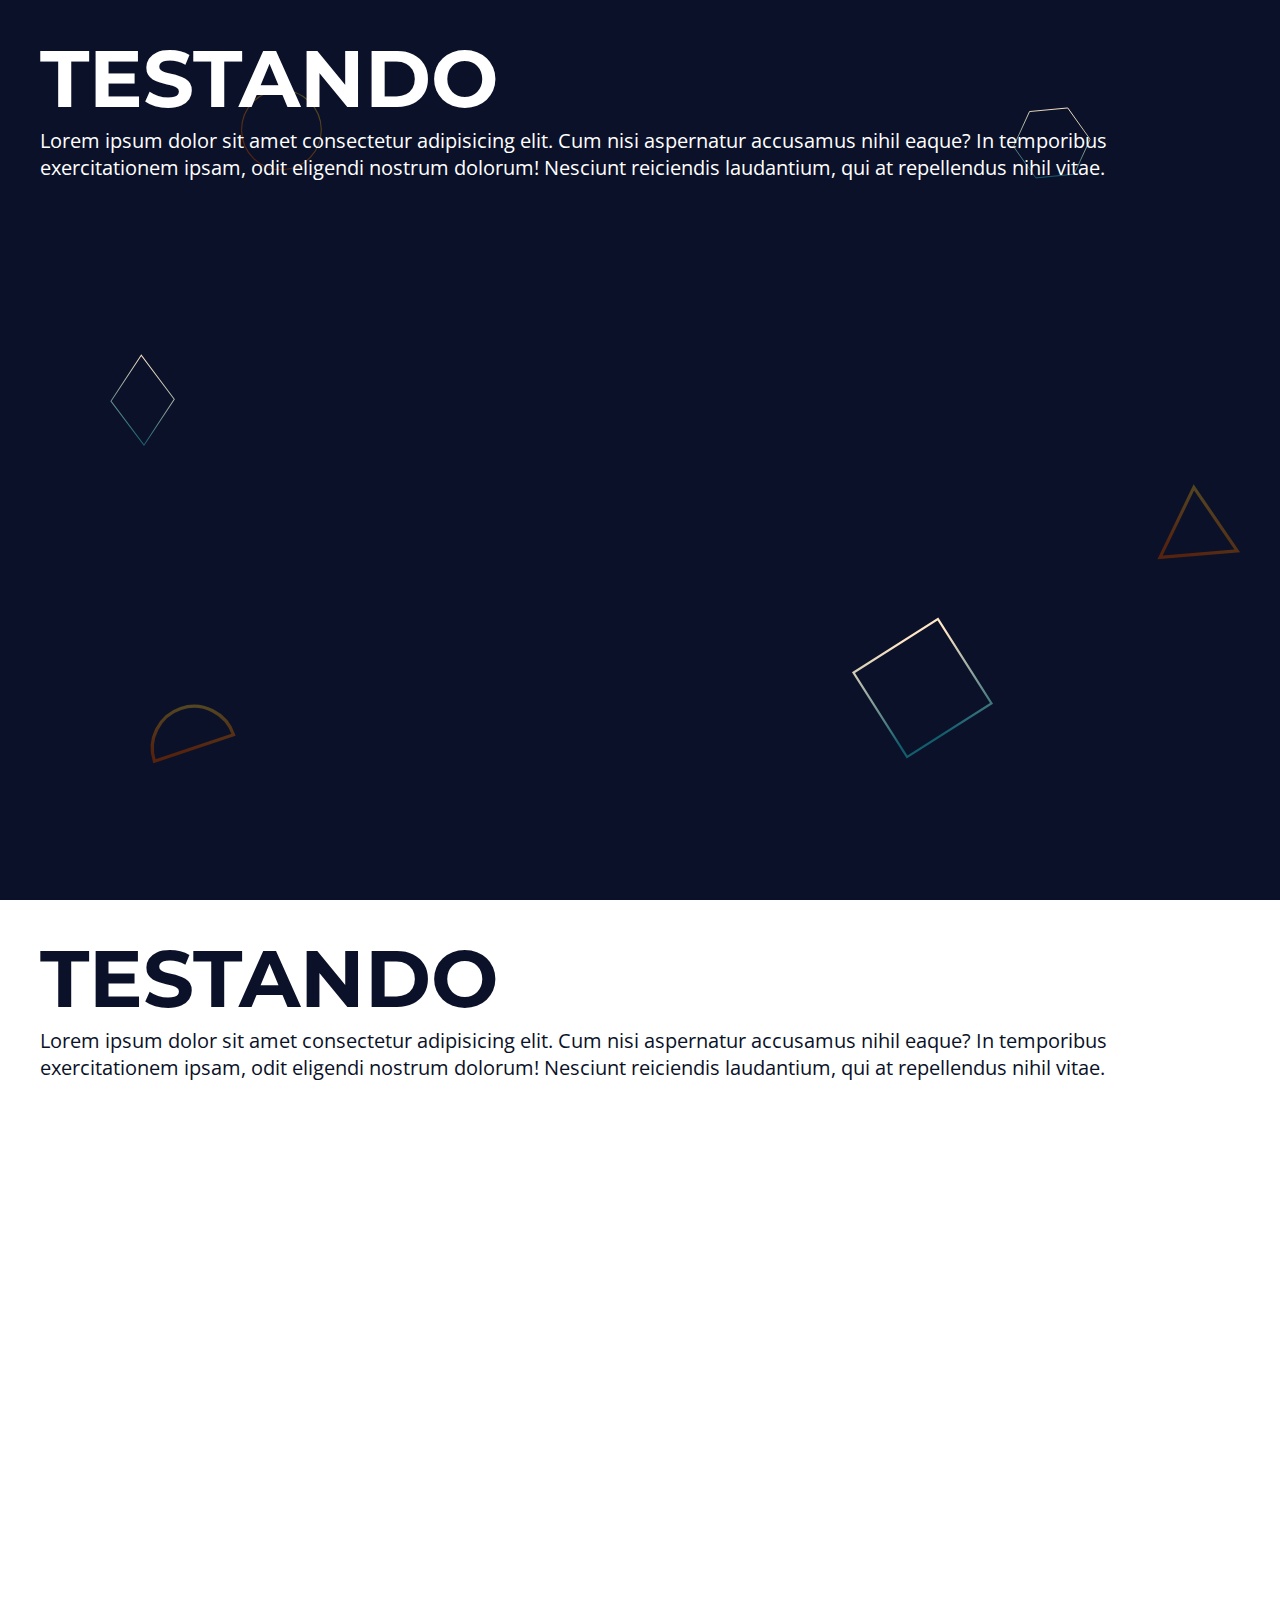
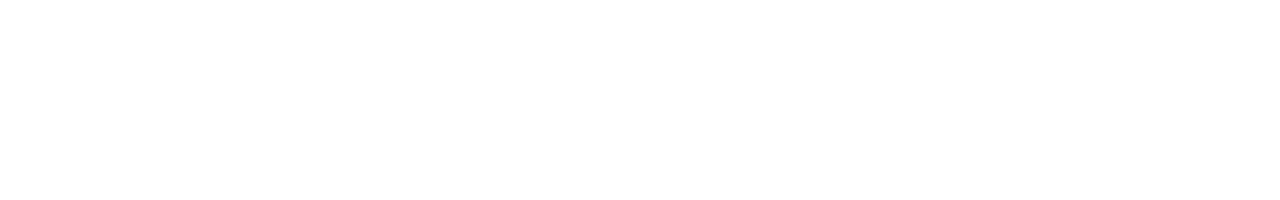
==== site_completo/index.html @ 59107802 "site completo aula 01" ====
<!DOCTYPE html>
<html lang="pt-BR">
<head>
    <meta charset="UTF-8">
    <meta name="viewport" content="width=device-width, initial-scale=1.0">
    <title>Landing Page</title>
    <link rel="preconnect" href="https://fonts.googleapis.com">
<link rel="preconnect" href="https://fonts.gstatic.com" crossorigin>
<link 
href="https://fonts.googleapis.com/css2?family=Montserrat:wght@900&family=Open+Sans:ital,wght@0,400;0,700;1,400&display=swap" 
rel="stylesheet">
    <link rel="stylesheet" href="css/style.css">
</head>
<body>
    <section class="main-bg section">
        <div class="main-content">
            <h1>Testando</h1>
            <p>Lorem ipsum dolor sit amet consectetur adipisicing elit. Cum nisi aspernatur accusamus nihil eaque? In temporibus exercitationem ipsam, odit eligendi nostrum dolorum! Nesciunt reiciendis laudantium, qui at repellendus nihil vitae.</p>
        </div>
    </section>
    
    <section class="white-bg section ">
        <div class="main-content">
            <h1>Testando</h1>
            <p>Lorem ipsum dolor sit amet consectetur adipisicing elit. Cum nisi aspernatur accusamus nihil eaque? In temporibus exercitationem ipsam, odit eligendi nostrum dolorum! Nesciunt reiciendis laudantium, qui at repellendus nihil vitae.</p>
        </div>
    </section>
</body>
</html>
---- site_completo/css/style.css ----
@charset "utf-8";


/* reset */
*{
    margin: 0;
    padding: 0;
}

/* variáveis */
:root{
    --primary-color: #0a1128;
    --white: #fff;
    --gap: 3rem;
}



/* Títulos e fontes */

html{
    font-size: 62.5%;
}

body{
    font-family: 'Open Sans', sans-serif;
    font-size: 2rem;
    color: var(--primary-color);
}

h1, h2, h3, h4, h5, h6 {
    font-family: 'Montserrat', sans-serif;
}

h1{
    font-size: 8rem;
    text-transform: uppercase;
}

h2{
    font-size: 5rem;
}

h3{
    font-size: 4rem;
}

h4{
    font-size: 4rem;
}

h5{
    font-size: 4rem;
}

h6{
    font-size: 4rem;
}

/* Cores */



/* Grid */

.main-content{
    max-width: 1200px;
    margin: 0 auto;
    padding: var(--gap);
}

.section{
    min-height: 100vh;

}

/* background */

.main-bg{
    background-image: url('/site_completo/img/main-bg.svg');
    background-size: cover;
    background-position: center center;
    color: var(--white);
}

.white-bg{
    background: var(--white);
}
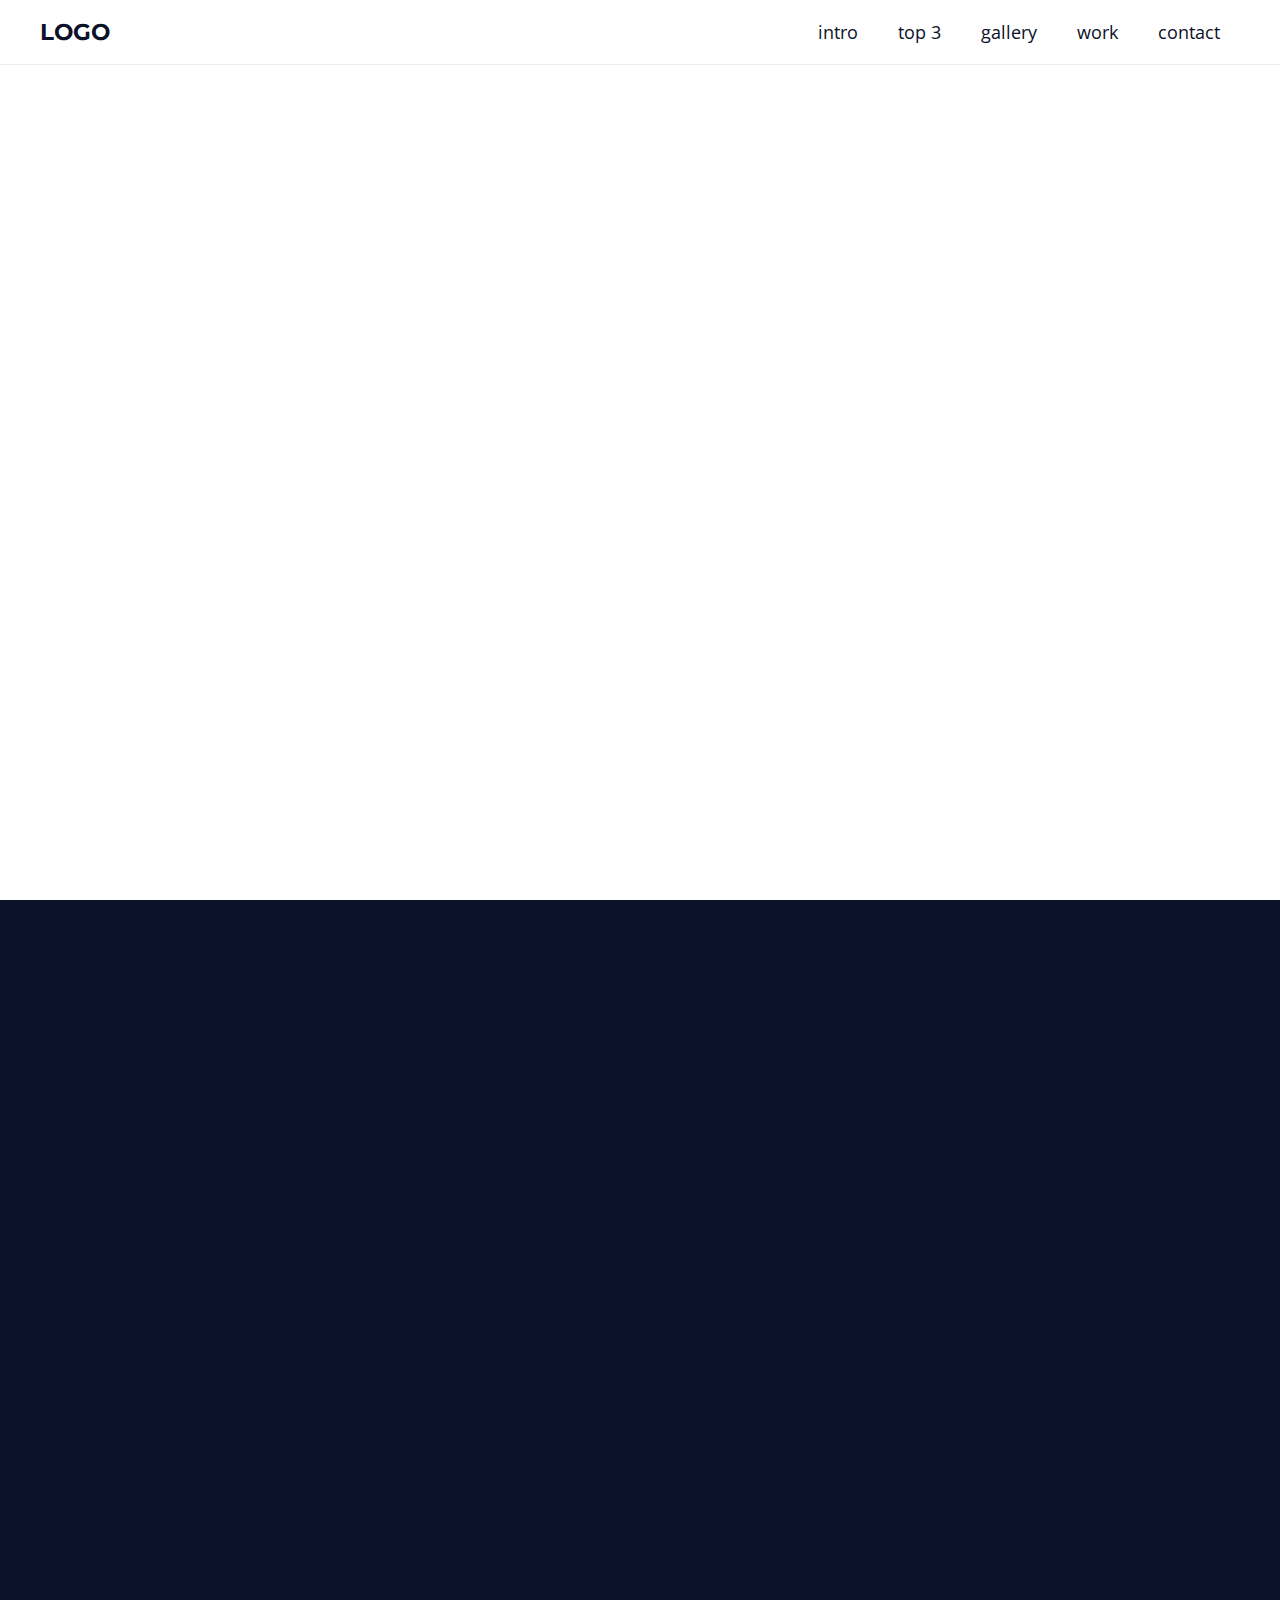
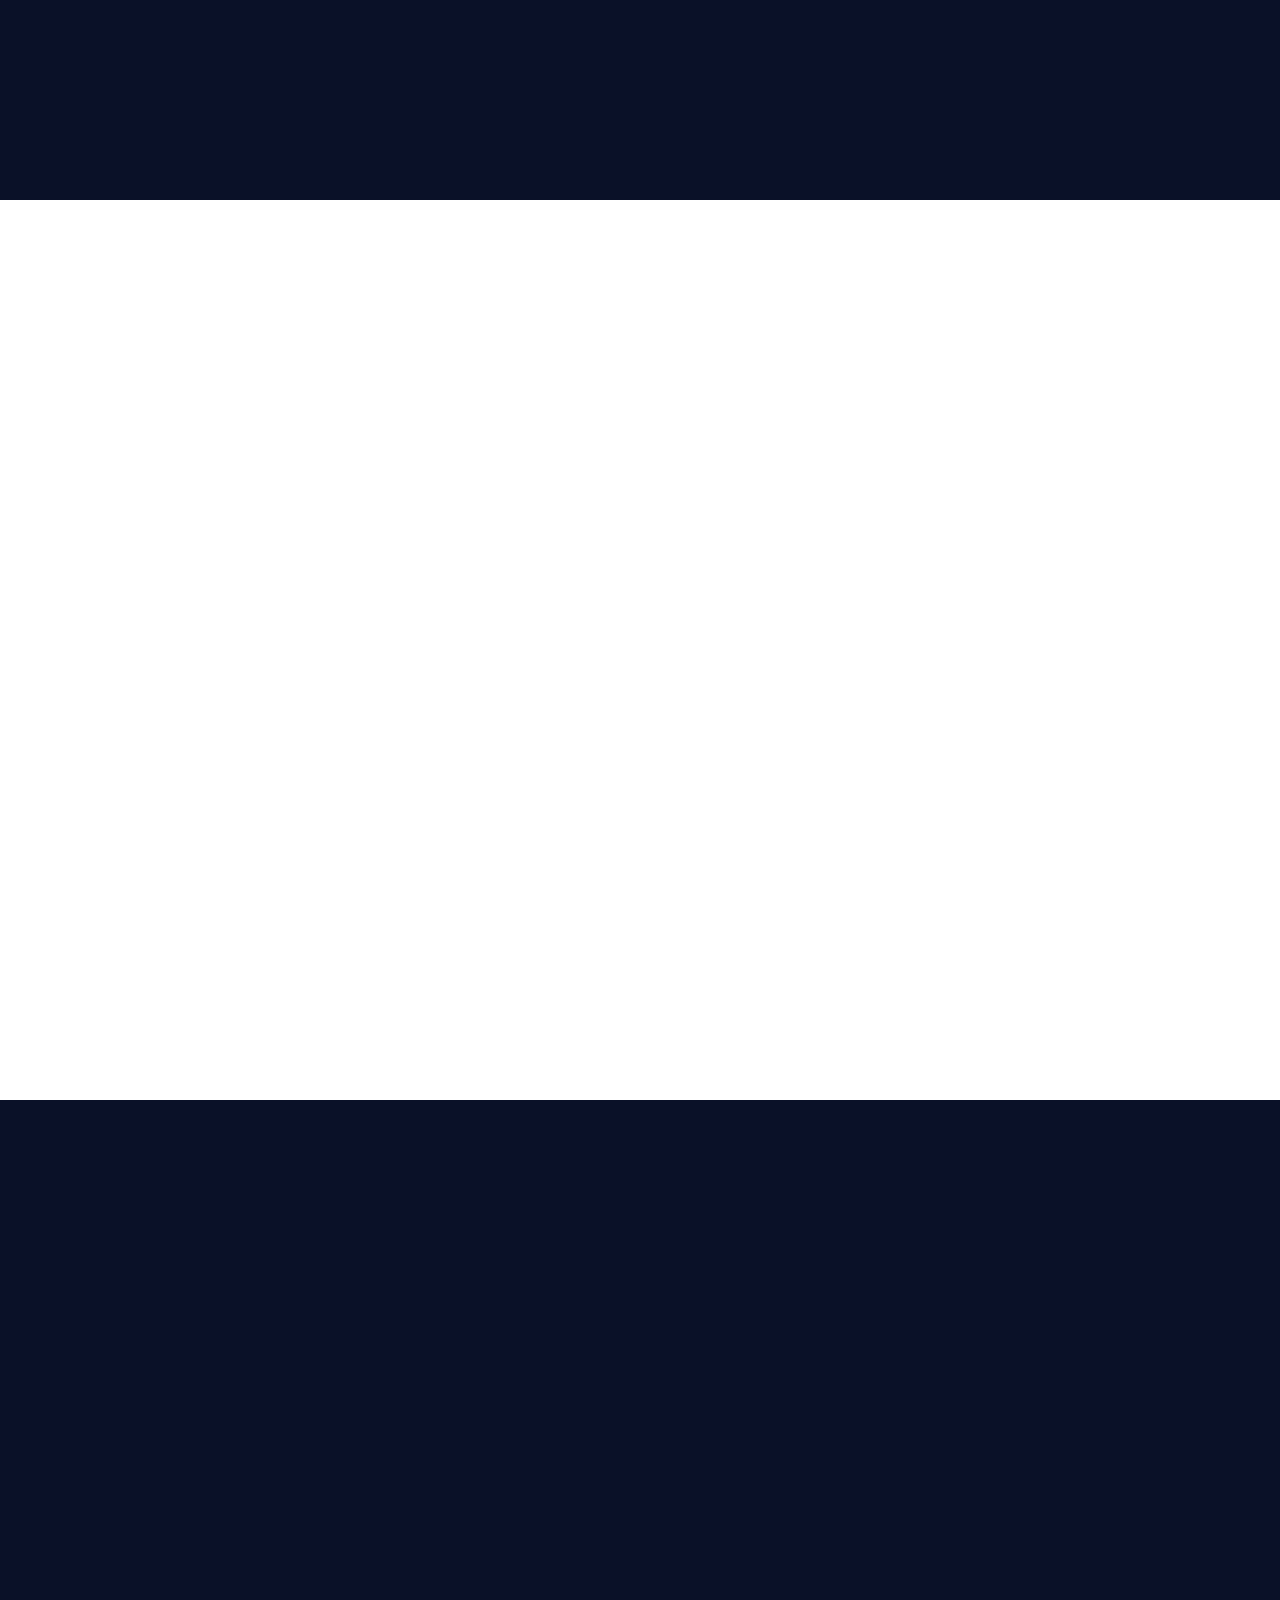
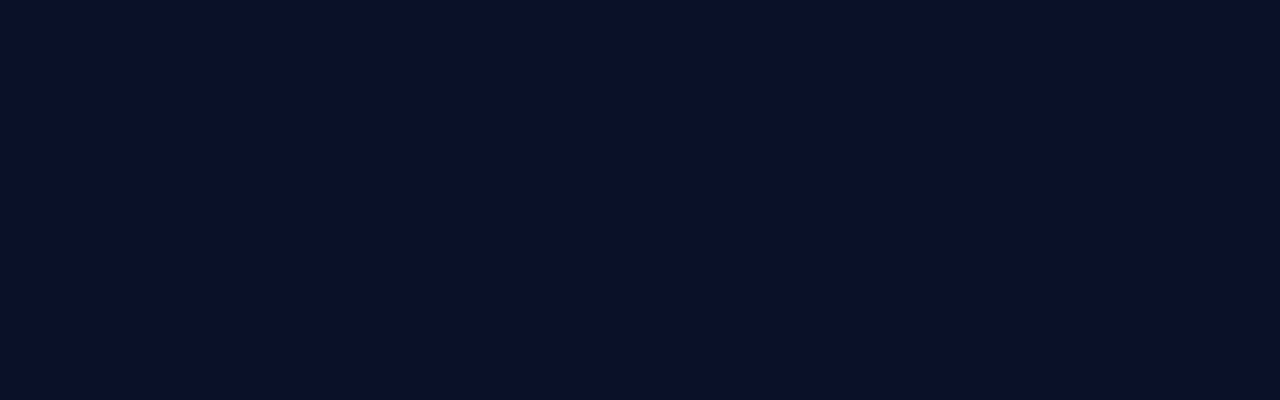
==== commit 3c0f9b69: "site completo aula 02" ====
--- a/site_completo/index.html
+++ b/site_completo/index.html
@@ -11,19 +11,25 @@
 rel="stylesheet">
     <link rel="stylesheet" href="css/style.css">
 </head>
-<body>
-    <section class="main-bg section">
-        <div class="main-content">
-            <h1>Testando</h1>
-            <p>Lorem ipsum dolor sit amet consectetur adipisicing elit. Cum nisi aspernatur accusamus nihil eaque? In temporibus exercitationem ipsam, odit eligendi nostrum dolorum! Nesciunt reiciendis laudantium, qui at repellendus nihil vitae.</p>
-        </div>
-    </section>
-    
-    <section class="white-bg section ">
-        <div class="main-content">
-            <h1>Testando</h1>
-            <p>Lorem ipsum dolor sit amet consectetur adipisicing elit. Cum nisi aspernatur accusamus nihil eaque? In temporibus exercitationem ipsam, odit eligendi nostrum dolorum! Nesciunt reiciendis laudantium, qui at repellendus nihil vitae.</p>
-        </div>
-    </section>
+<body class="main-bg">
+   <aside class="menu">
+        <section class="main-content menu-content">
+            <h1><a href="#">Logo</a></h1>
+            <nav>
+                <ul>
+                    <li><a href="#">intro</a></li>
+                    <li><a href="#">top 3</a></li>
+                    <li><a href="#">gallery</a></li>
+                    <li><a href="#">work</a></li>
+                    <li><a href="#">contact</a></li>
+                </ul>
+            </nav>
+        </section>
+   </aside>
+
+   <section class="section white-bg"></section>
+   <section class="section"></section>
+   <section class="section white-bg"></section>
+   <section class="section"></section>
 </body>
 </html>--- a/site_completo/css/style.css
+++ b/site_completo/css/style.css
@@ -2,15 +2,19 @@
 
 
 /* reset */
-*{
+* {
     margin: 0;
     padding: 0;
+    text-decoration: none;
+    list-style: none;
 }
 
 /* variáveis */
-:root{
+:root {
     --primary-color: #0a1128;
-    --white: #fff;
+    --white-color: #fff;
+    --light-gray-color: #eee;
+
     --gap: 3rem;
 }
 
@@ -18,42 +22,47 @@
 
 /* Títulos e fontes */
 
-html{
+html {
     font-size: 62.5%;
 }
 
-body{
+body {
     font-family: 'Open Sans', sans-serif;
     font-size: 2rem;
     color: var(--primary-color);
 }
 
-h1, h2, h3, h4, h5, h6 {
+h1,
+h2,
+h3,
+h4,
+h5,
+h6 {
     font-family: 'Montserrat', sans-serif;
 }
 
-h1{
+h1 {
     font-size: 8rem;
     text-transform: uppercase;
 }
 
-h2{
+h2 {
     font-size: 5rem;
 }
 
-h3{
+h3 {
     font-size: 4rem;
 }
 
-h4{
+h4 {
     font-size: 4rem;
 }
 
-h5{
+h5 {
     font-size: 4rem;
 }
 
-h6{
+h6 {
     font-size: 4rem;
 }
 
@@ -63,27 +72,83 @@
 
 /* Grid */
 
-.main-content{
+.main-content {
     max-width: 1200px;
     margin: 0 auto;
     padding: var(--gap);
 }
 
-.section{
+.section {
     min-height: 100vh;
 
 }
 
 /* background */
 
-.main-bg{
+.main-bg {
     background-image: url('/site_completo/img/main-bg.svg');
     background-size: cover;
     background-position: center center;
-    color: var(--white);
+    color: var(--white-color);
 }
 
-.white-bg{
-    background: var(--white);
+.white-bg {
+    background: var(--white-color);
 }
 
+/* component */
+
+.menu {
+    background: var(--white-color);
+    position: fixed;
+    top: 0;
+    right: 0;
+    left: 0;
+    width: 100%;
+    border-bottom: 1px solid var(--light-gray-color);
+}
+
+.menu-content {
+    display: flex;
+    justify-content: space-between;
+    padding-top: 0;
+    padding-bottom: 0;
+    align-items: center;
+}
+
+.menu ul {
+    display: flex;
+}
+
+.menu ul li a {
+    display: block;
+    padding: 2rem;
+    font-size: 1.8rem;
+    color: var(--primary-color);
+    position: relative;
+}
+
+.menu ul li a::after {
+    content: '';
+    position: absolute;
+    bottom: 1rem;
+    left: 50%;
+    width: 0%;
+    height: 0.2rem;
+    background: crimson;
+    transition: all 300ms ease-in-out;
+}
+
+.menu ul li a:hover::after {
+    width: 50%;
+    left: 25%;
+}
+
+.menu h1{
+    font-size: 2.3rem;
+    color: var(--primary-color);
+}
+
+.menu h1 a {
+    color: inherit;
+}